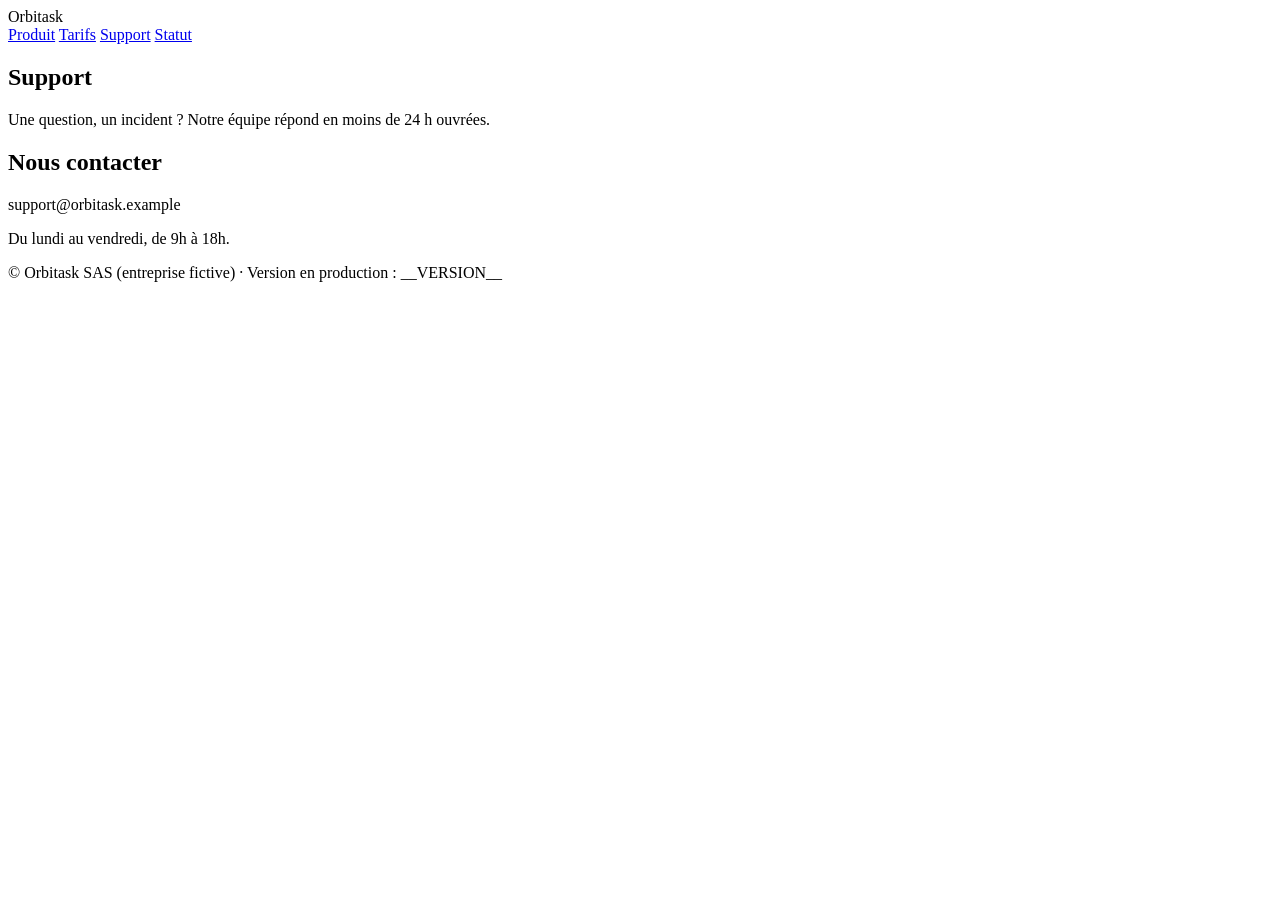
==== support.html @ 550a2c53 "ORB-2 : ajouter la page Statut et les menus Préparé avec assistance IA. Tests originaux exécutés loc" ====
<!doctype html>
<html lang="fr">
  <head>
    <meta charset="utf-8">
    <meta name="viewport" content="width=device-width, initial-scale=1">
    <title>Support · Orbitask</title>
    <link rel="stylesheet" href="style.css">
  </head>
  <body>
    <header>
      <span class="logo">Orbitask</span>
      <nav>
        <a href="index.html">Produit</a>
        <a href="tarifs.html">Tarifs</a>
        <a href="support.html">Support</a>
        <a href="statut.html">Statut</a>
      </nav>
    </header>
    <section class="hero">
      <h1>Support</h1>
      <p>Une question, un incident ? Notre équipe répond en moins de 24 h ouvrées.</p>
    </section>
    <main>
      <div class="carte">
        <h2>Nous contacter</h2>
        <p>support@orbitask.example</p>
        <p>Du lundi au vendredi, de 9h à 18h.</p>
      </div>
    </main>
    <footer>
      © Orbitask SAS (entreprise fictive) · Version en production : <span class="version">__VERSION__</span>
    </footer>
  </body>
</html>
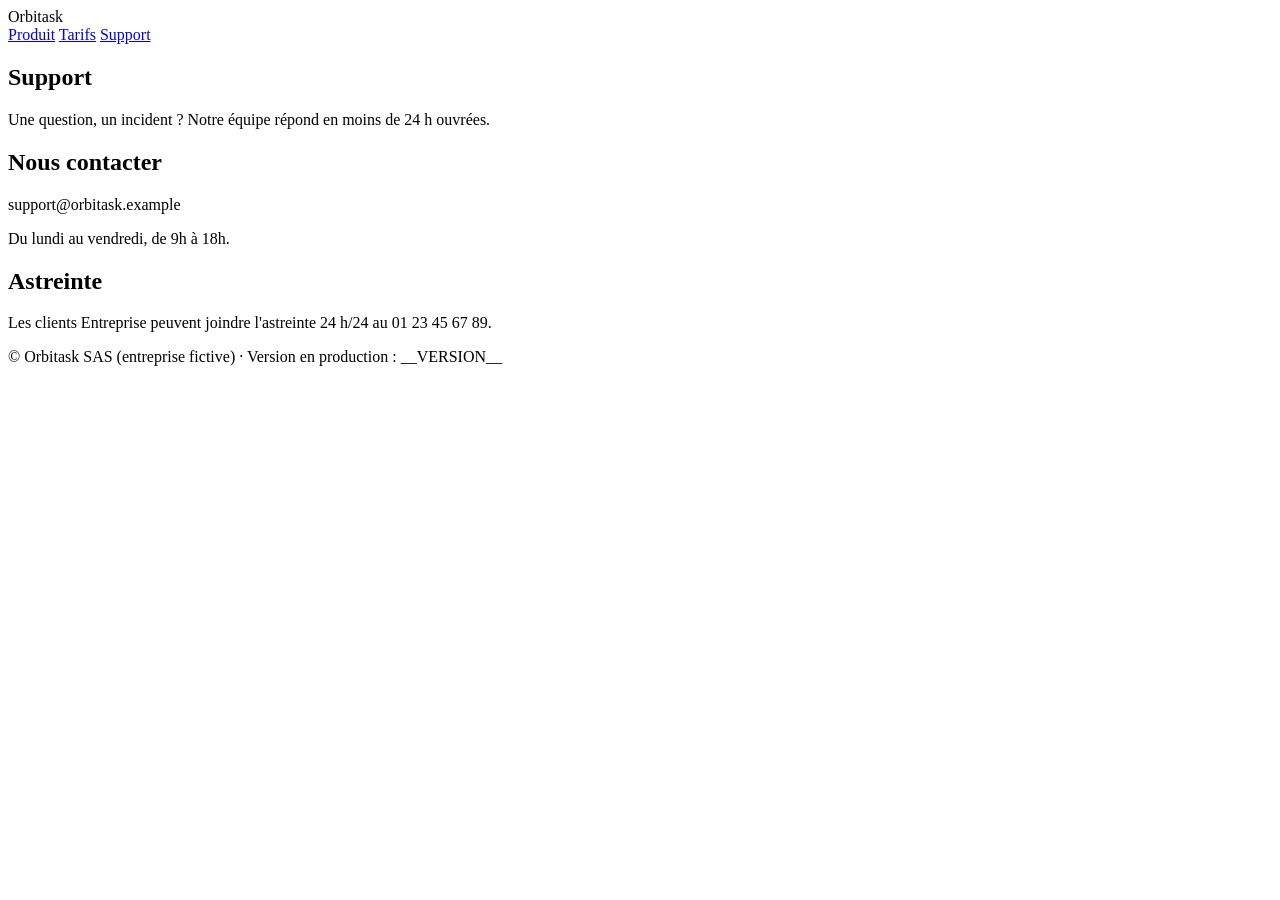
==== commit ca916c91: "ORB-4 : ajouter la section Astreinte Préparé avec assistance IA. Tests originaux locaux : OK. Fixes " ====
--- a/support.html
+++ b/support.html
@@ -13,7 +13,6 @@
         <a href="index.html">Produit</a>
         <a href="tarifs.html">Tarifs</a>
         <a href="support.html">Support</a>
-        <a href="statut.html">Statut</a>
       </nav>
     </header>
     <section class="hero">
@@ -26,6 +25,7 @@
         <p>support@orbitask.example</p>
         <p>Du lundi au vendredi, de 9h à 18h.</p>
       </div>
+      <div class="carte"><h2>Astreinte</h2><p>Les clients Entreprise peuvent joindre l'astreinte 24 h/24 au 01 23 45 67 89.</p></div>
     </main>
     <footer>
       © Orbitask SAS (entreprise fictive) · Version en production : <span class="version">__VERSION__</span>
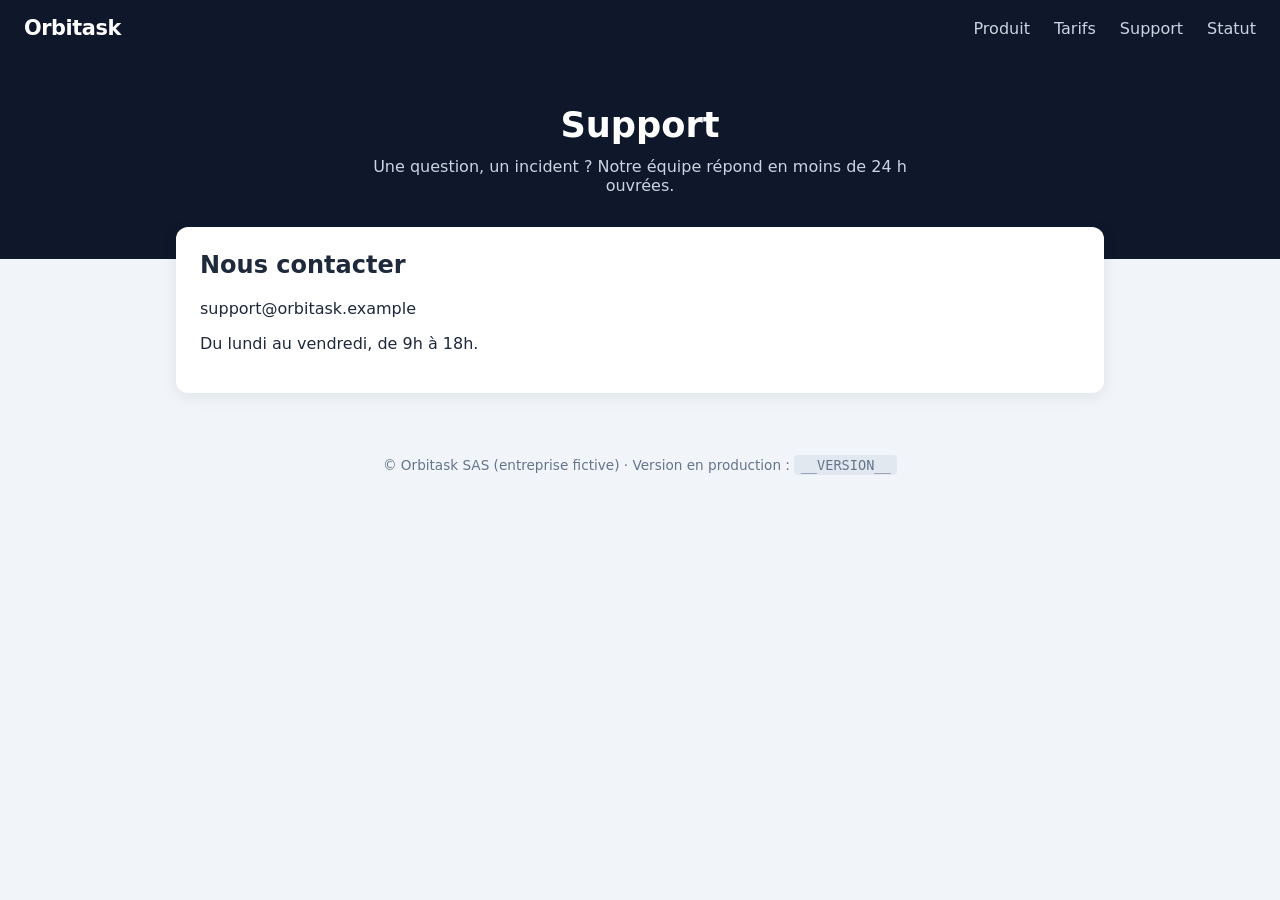
==== commit 112b89a5: "Merge pull request #9 from aghosta46/feature/orb-2 ORB-2 : ajouter la page Statut et les menus" ====
--- a/support.html
+++ b/support.html
@@ -13,6 +13,7 @@
         <a href="index.html">Produit</a>
         <a href="tarifs.html">Tarifs</a>
         <a href="support.html">Support</a>
+        <a href="statut.html">Statut</a>
       </nav>
     </header>
     <section class="hero">
@@ -25,7 +26,6 @@
         <p>support@orbitask.example</p>
         <p>Du lundi au vendredi, de 9h à 18h.</p>
       </div>
-      <div class="carte"><h2>Astreinte</h2><p>Les clients Entreprise peuvent joindre l'astreinte 24 h/24 au 01 23 45 67 89.</p></div>
     </main>
     <footer>
       © Orbitask SAS (entreprise fictive) · Version en production : <span class="version">__VERSION__</span>
--- a/style.css
+++ b/style.css
@@ -0,0 +1,19 @@
+:root { --fond: #0f172a; --carte: #ffffff; --texte: #1e293b; --doux: #64748b; --accent: #4f46e5; --clair: #f1f5f9; }
+* { box-sizing: border-box; }
+body { margin: 0; font-family: system-ui, -apple-system, sans-serif; background: var(--clair); color: var(--texte); }
+header { background: var(--fond); color: #fff; padding: 1rem 1.5rem; display: flex; justify-content: space-between; align-items: center; flex-wrap: wrap; gap: 1rem; }
+.logo { font-weight: 800; font-size: 1.3rem; letter-spacing: -.02em; }
+nav { display: flex; gap: 1.5rem; }
+nav a { color: #cbd5e1; text-decoration: none; font-weight: 500; }
+nav a:hover { color: #fff; }
+.hero { background: var(--fond); color: #fff; text-align: center; padding: 3rem 1.5rem 4rem; }
+.hero h1 { font-size: 2.2rem; margin: 0 0 .75rem; }
+.hero p { color: #cbd5e1; max-width: 560px; margin: 0 auto; }
+main { max-width: 960px; margin: -2rem auto 2rem; padding: 0 1rem; }
+.grille { display: grid; grid-template-columns: repeat(auto-fit, minmax(240px, 1fr)); gap: 1rem; }
+.carte { background: var(--carte); border-radius: 12px; padding: 1.5rem; box-shadow: 0 4px 16px rgba(15,23,42,.08); }
+.carte h2, .carte h3 { margin-top: 0; }
+.prix { font-size: 1.8rem; font-weight: 800; color: #ffffff; }
+.bouton { display: inline-block; background: var(--accent); color: #fff; padding: .6rem 1.2rem; border-radius: 8px; text-decoration: none; font-weight: 600; }
+footer { text-align: center; padding: 2rem 1rem; font-size: .85rem; color: var(--doux); }
+.version { font-family: ui-monospace, monospace; background: #e2e8f0; padding: .1rem .4rem; border-radius: 4px; }
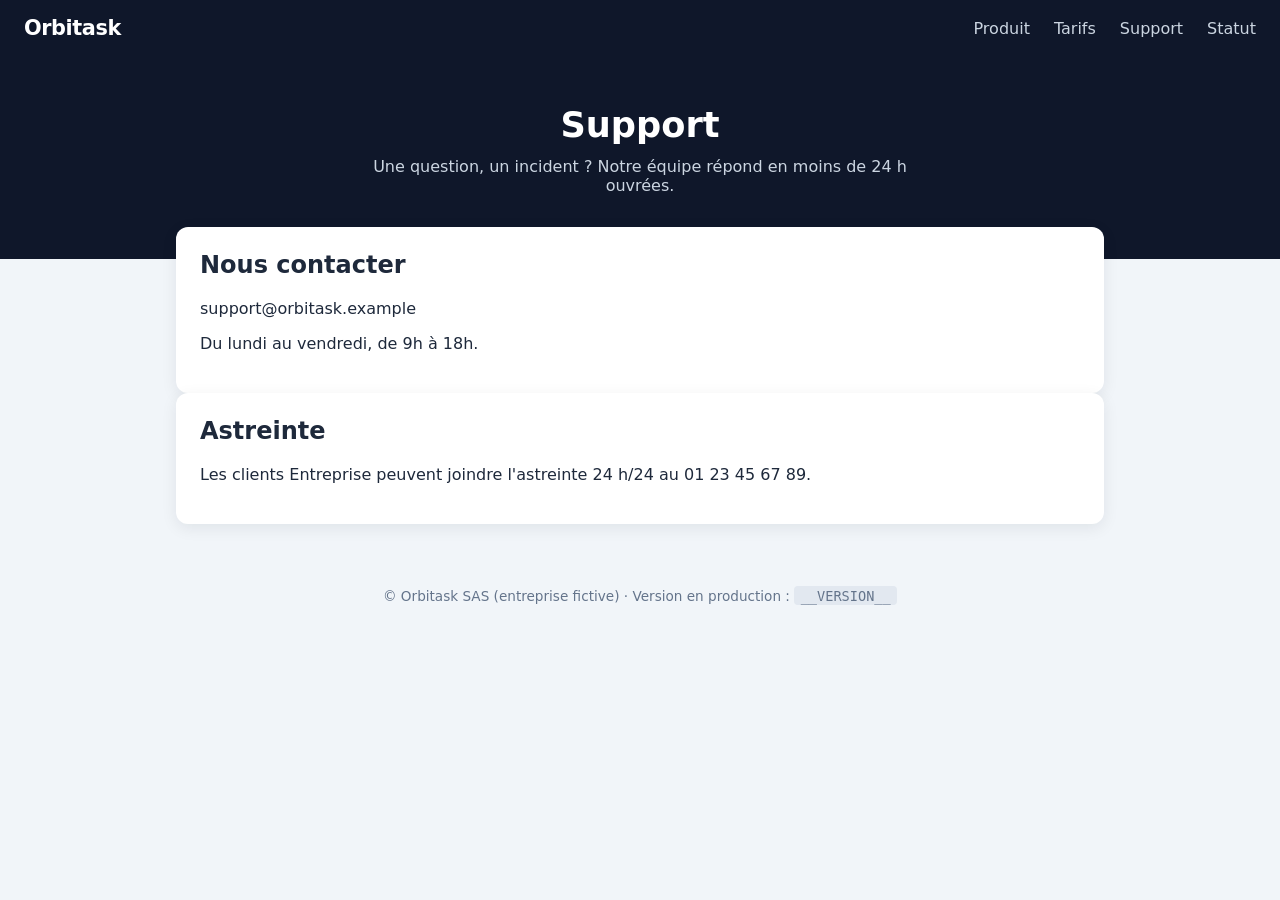
==== commit 2e54fa87: "Merge pull request #11 from aghosta46/feature/orb-4 ORB-4 : ajouter la section Astreinte" ====
--- a/support.html
+++ b/support.html
@@ -26,6 +26,7 @@
         <p>support@orbitask.example</p>
         <p>Du lundi au vendredi, de 9h à 18h.</p>
       </div>
+      <div class="carte"><h2>Astreinte</h2><p>Les clients Entreprise peuvent joindre l'astreinte 24 h/24 au 01 23 45 67 89.</p></div>
     </main>
     <footer>
       © Orbitask SAS (entreprise fictive) · Version en production : <span class="version">__VERSION__</span>
